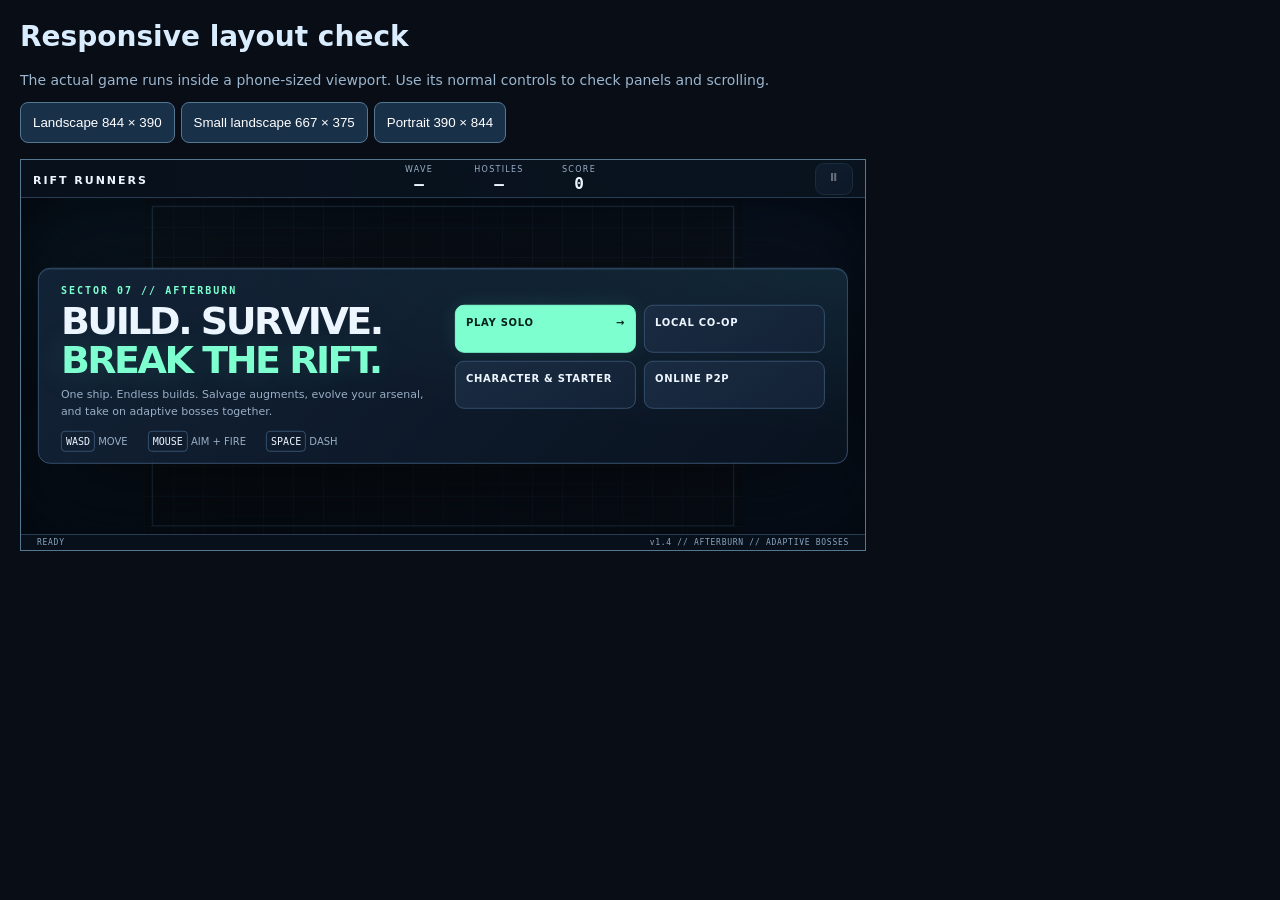
==== layout-check.html @ c8b9bf62 "Redesign mobile UI; add augments and adaptive bosses" ====
<!doctype html>
<html lang="en"><meta charset="utf-8"><meta name="viewport" content="width=device-width,initial-scale=1"><title>Rift Runners — layout check</title>
<style>body{margin:20px;background:#080d16;color:#d9edff;font:14px system-ui}button{padding:12px;margin:0 6px 16px 0;background:#193049;color:#fff;border:1px solid #547792;border-radius:8px}iframe{display:block;border:1px solid #547792;width:844px;height:390px;max-width:none}p{color:#9bb6ce}</style>
<h1>Responsive layout check</h1><p>The actual game runs inside a phone-sized viewport. Use its normal controls to check panels and scrolling.</p>
<button data-size="844,390">Landscape 844 × 390</button><button data-size="667,375">Small landscape 667 × 375</button><button data-size="390,844">Portrait 390 × 844</button>
<iframe id="preview" src="index.html" title="Game viewport"></iframe>
<script>document.querySelectorAll('[data-size]').forEach(b=>b.onclick=()=>{const [w,h]=b.dataset.size.split(',');const f=document.querySelector('iframe');f.style.width=w+'px';f.style.height=h+'px';});</script></html>
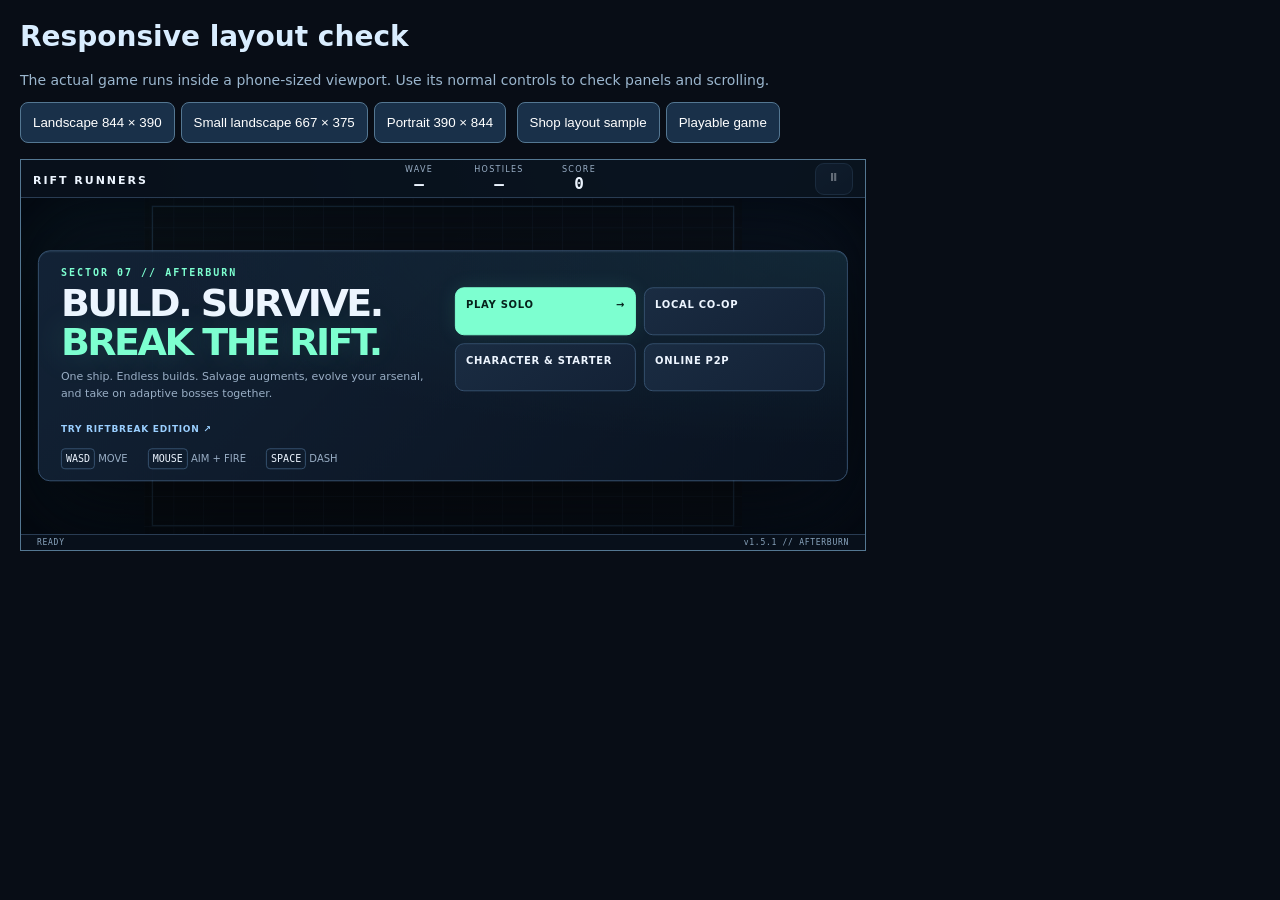
==== commit b02cb6fe: "Fix landscape Ship Stats access with a persistent touch-sized shop tab" ====
--- a/layout-check.html
+++ b/layout-check.html
@@ -3,5 +3,27 @@
 <style>body{margin:20px;background:#080d16;color:#d9edff;font:14px system-ui}button{padding:12px;margin:0 6px 16px 0;background:#193049;color:#fff;border:1px solid #547792;border-radius:8px}iframe{display:block;border:1px solid #547792;width:844px;height:390px;max-width:none}p{color:#9bb6ce}</style>
 <h1>Responsive layout check</h1><p>The actual game runs inside a phone-sized viewport. Use its normal controls to check panels and scrolling.</p>
 <button data-size="844,390">Landscape 844 × 390</button><button data-size="667,375">Small landscape 667 × 375</button><button data-size="390,844">Portrait 390 × 844</button>
+<button id="shopSample">Shop layout sample</button><button id="playGame">Playable game</button>
 <iframe id="preview" src="index.html" title="Game viewport"></iframe>
+<script>
+// A sample of the production shop markup, with no game state or saved progress.
+document.querySelector('#playGame').onclick=()=>{const f=document.querySelector('#preview');f.removeAttribute('srcdoc');f.src='index.html';};
+document.querySelector('#shopSample').onclick=async()=>{
+ const html=await (await fetch('index.html')).text(),doc=new DOMParser().parseFromString(html,'text/html');
+ doc.querySelectorAll('script').forEach(s=>s.remove());
+ doc.querySelectorAll('.panel').forEach(p=>p.classList.add('hidden'));
+ doc.querySelector('#shop').classList.remove('hidden');
+ doc.querySelector('#shopTitle').textContent='Ranger · Green ship';
+ doc.querySelector('#shopWallet').textContent='120 ◇';
+ doc.querySelector('#shopHint').textContent='Sample shop: choose a section to check the layout.';
+ doc.querySelector('#shopStats').textContent='120 materials · Level 3 · XP 9/24 · HP 100/100 · Damage 110% · Armor 0 · Regen 0.0/s · Luck 0 · Harvest 0 · Crit 5%';
+ doc.querySelector('#teamReady').textContent='Green: Shopping';
+ doc.querySelector('#offers').textContent='Sample market. Tap Ship Stats above to view your ship.';
+ doc.querySelector('#switchShop').classList.add('hidden');
+ doc.querySelectorAll('.shop-toolbar button').forEach(b=>b.disabled=true);
+ const script=doc.createElement('script');
+ script.textContent="document.querySelectorAll('.shop-tabs button').forEach(b=>b.onclick=()=>{document.querySelectorAll('.shop-tabs button').forEach(t=>t.classList.toggle('selected',t===b));document.querySelectorAll('.shop-scroll>section').forEach(p=>p.classList.toggle('hidden',p.id!=='pane-'+b.id.slice(4)));});";
+ doc.body.append(script);document.querySelector('#preview').srcdoc=doc.documentElement.outerHTML;
+};
+</script>
 <script>document.querySelectorAll('[data-size]').forEach(b=>b.onclick=()=>{const [w,h]=b.dataset.size.split(',');const f=document.querySelector('iframe');f.style.width=w+'px';f.style.height=h+'px';});</script></html>
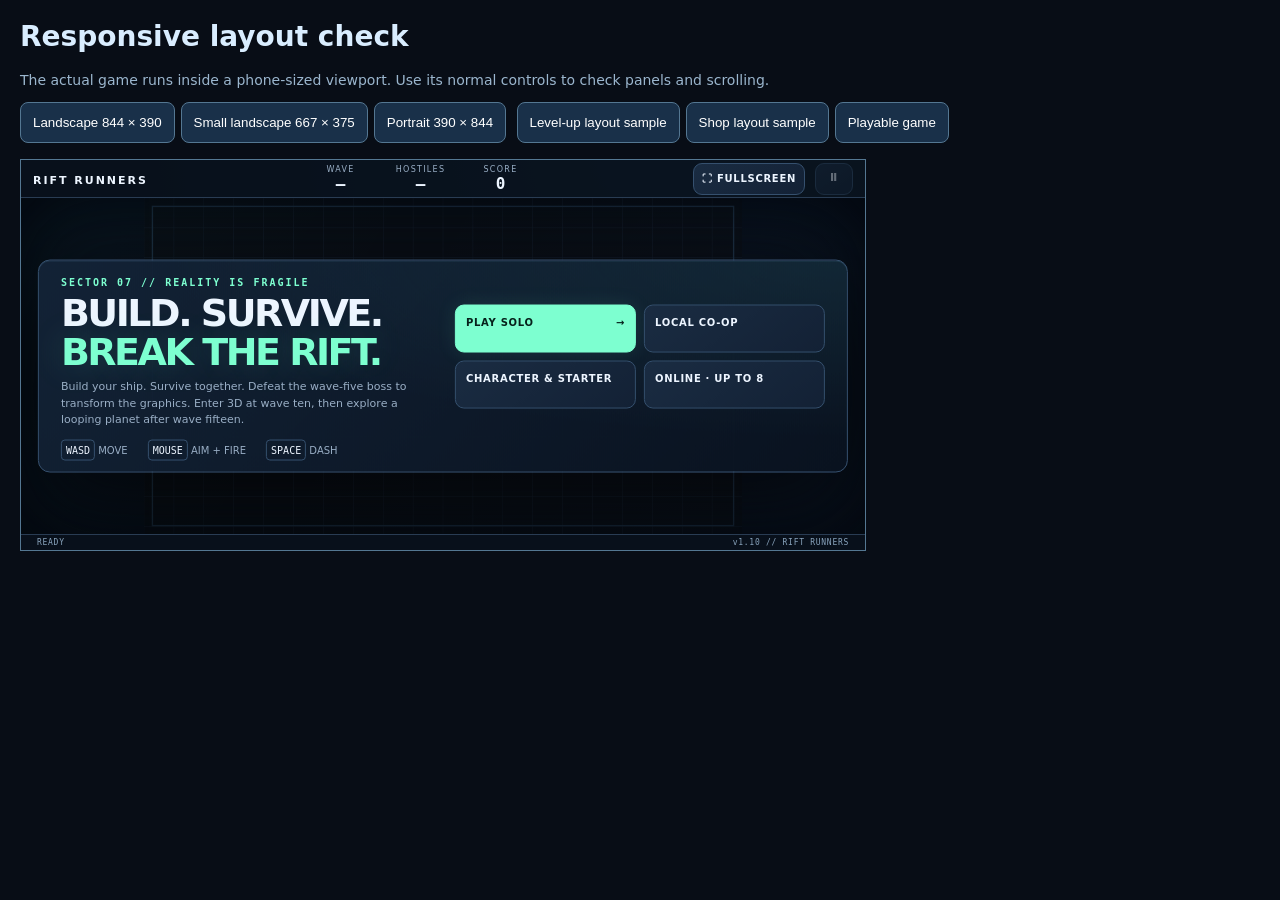
==== commit b2fcf7ed: "Fix planet steering, add late-wave beams and enlarge mobile upgrades" ====
--- a/layout-check.html
+++ b/layout-check.html
@@ -3,19 +3,22 @@
 <style>body{margin:20px;background:#080d16;color:#d9edff;font:14px system-ui}button{padding:12px;margin:0 6px 16px 0;background:#193049;color:#fff;border:1px solid #547792;border-radius:8px}iframe{display:block;border:1px solid #547792;width:844px;height:390px;max-width:none}p{color:#9bb6ce}</style>
 <h1>Responsive layout check</h1><p>The actual game runs inside a phone-sized viewport. Use its normal controls to check panels and scrolling.</p>
 <button data-size="844,390">Landscape 844 × 390</button><button data-size="667,375">Small landscape 667 × 375</button><button data-size="390,844">Portrait 390 × 844</button>
-<button id="shopSample">Shop layout sample</button><button id="playGame">Playable game</button>
+<button id="levelSample">Level-up layout sample</button><button id="shopSample">Shop layout sample</button><button id="playGame">Playable game</button>
 <iframe id="preview" src="index.html" title="Game viewport"></iframe>
 <script>
 // A sample of the production shop markup, with no game state or saved progress.
 document.querySelector('#playGame').onclick=()=>{const f=document.querySelector('#preview');f.removeAttribute('srcdoc');f.src='index.html';};
-document.querySelector('#shopSample').onclick=async()=>{
+document.querySelector('#shopSample').onclick=()=>sample(false);
+document.querySelector('#levelSample').onclick=()=>sample(true);
+async function sample(level){
  const html=await (await fetch('index.html')).text(),doc=new DOMParser().parseFromString(html,'text/html');
  doc.querySelectorAll('script').forEach(s=>s.remove());
  doc.querySelectorAll('.panel').forEach(p=>p.classList.add('hidden'));
  doc.querySelector('#shop').classList.remove('hidden');
+ if(level){doc.querySelector('#shop').classList.add('level-pending');doc.querySelector('#levelChoices').innerHTML='<button>Damage — +15% weapon damage</button><button>Vitality — +20 maximum HP</button><button>Haste — +10% attack speed</button>';} 
  doc.querySelector('#shopTitle').textContent='Ranger · Green ship';
  doc.querySelector('#shopWallet').textContent='120 ◇';
- doc.querySelector('#shopHint').textContent='Sample shop: choose a section to check the layout.';
+ doc.querySelector('#shopHint').textContent=level?'Choose a level upgrade, then shop and mark Ready.':'Sample shop: choose a section to check the layout.';
  doc.querySelector('#shopStats').textContent='120 materials · Level 3 · XP 9/24 · HP 100/100 · Damage 110% · Armor 0 · Regen 0.0/s · Luck 0 · Harvest 0 · Crit 5%';
  doc.querySelector('#teamReady').textContent='Green: Shopping';
  doc.querySelector('#offers').textContent='Sample market. Tap Ship Stats above to view your ship.';
